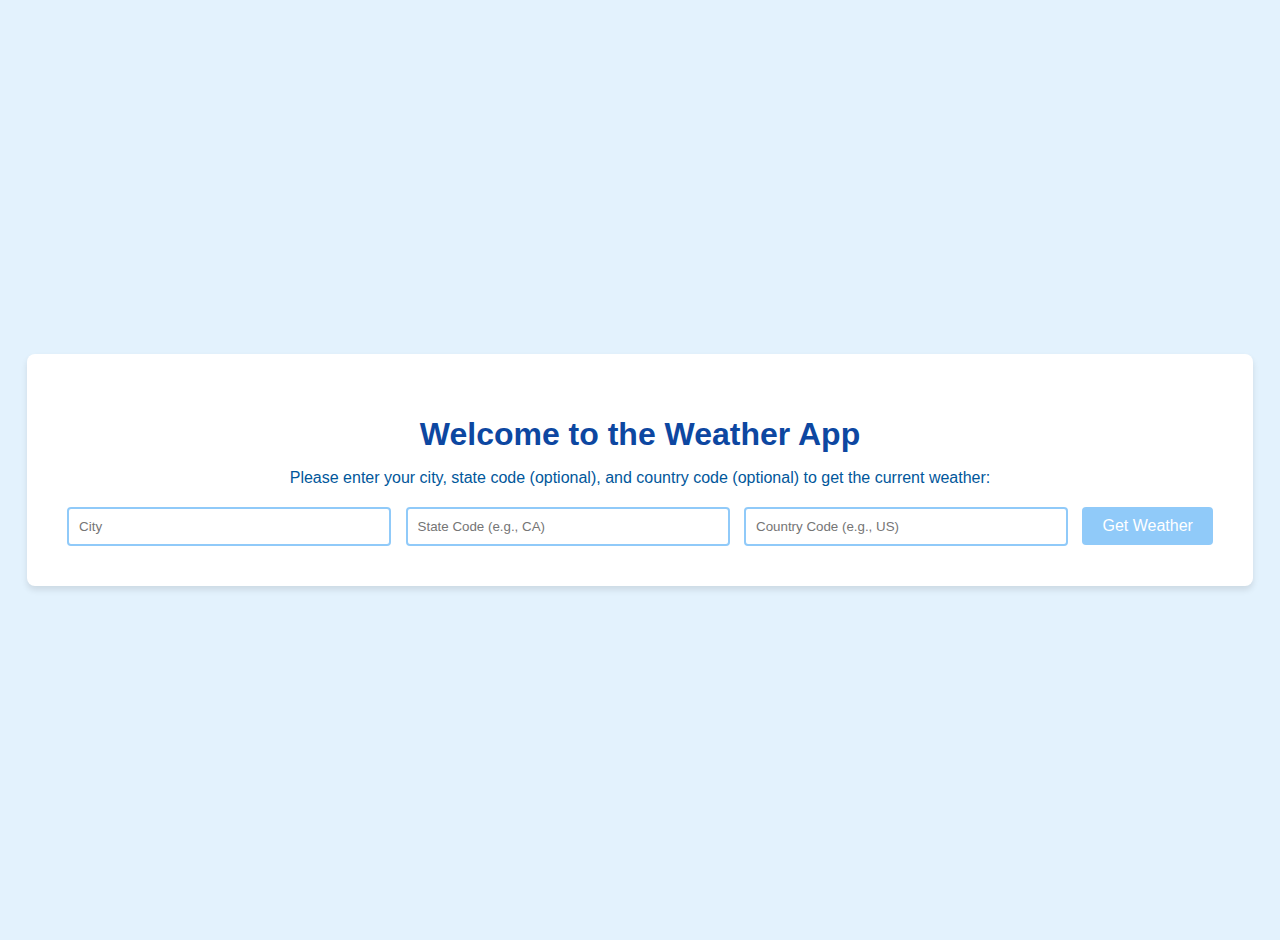
==== templates/index.html @ 87419ada "Create index.html" ====
<!DOCTYPE html>
<html lang="en">
<head>
    <meta charset="UTF-8">
    <meta name="viewport" content="width=device-width, initial-scale=1.0">
    <title>Weather App</title>
    <link rel="stylesheet" href="/static/style.css">
</head>
<body>
    <div class="container">
        <h1>Welcome to the Weather App</h1>
        <p>Please enter your city, state code (optional), and country code (optional) to get the current weather:</p>
        <form action="/weather" method="post">
            <input type="text" id="city" name="city" placeholder="City" required>
            <input type="text" id="state" name="state" placeholder="State Code (e.g., CA)">
            <input type="text" id="country" name="country" placeholder="Country Code (e.g., US)">
            <button type="submit">Get Weather</button>
        </form>
    </div>
</body>
</html>
---- static/style.css ----
body {
    font-family: 'Arial', sans-serif;
    background-color: #e3f2fd;
    color: #333;
    margin: 0;
    padding: 20px;
    display: flex;
    flex-direction: column;
    align-items: center;
    min-height: 100vh;
    justify-content: center;
}

.container {
    background-color: white;
    padding: 40px;
    border-radius: 8px;
    box-shadow: 0 4px 6px rgba(0, 0, 0, 0.1);
    text-align: center;
}

h1 {
    color: #0d47a1;
    margin-bottom: 10px;
}

p {
    font-size: 16px;
    color: #01579b;
    margin-bottom: 20px;
}

input[type="text"] {
    padding: 10px;
    margin-right: 10px;
    border: 2px solid #90caf9;
    border-radius: 4px;
    width: 300px;  /* Adjust input field width */
}

button {
    background-color: #90caf9;
    color: white;
    border: none;
    padding: 10px 20px;
    cursor: pointer;
    border-radius: 4px;
    font-size: 16px;
}

button:hover {
    background-color: #64b5f6;
}

a {
    text-decoration: none;
    color: #fff;
    background-color: #64b5f6;
    padding: 10px 20px;
    border-radius: 5px;
    margin-top: 20px;
}

a:hover {
    background-color: #42a5f5;
}

img {
    margin-top: 20px;
}
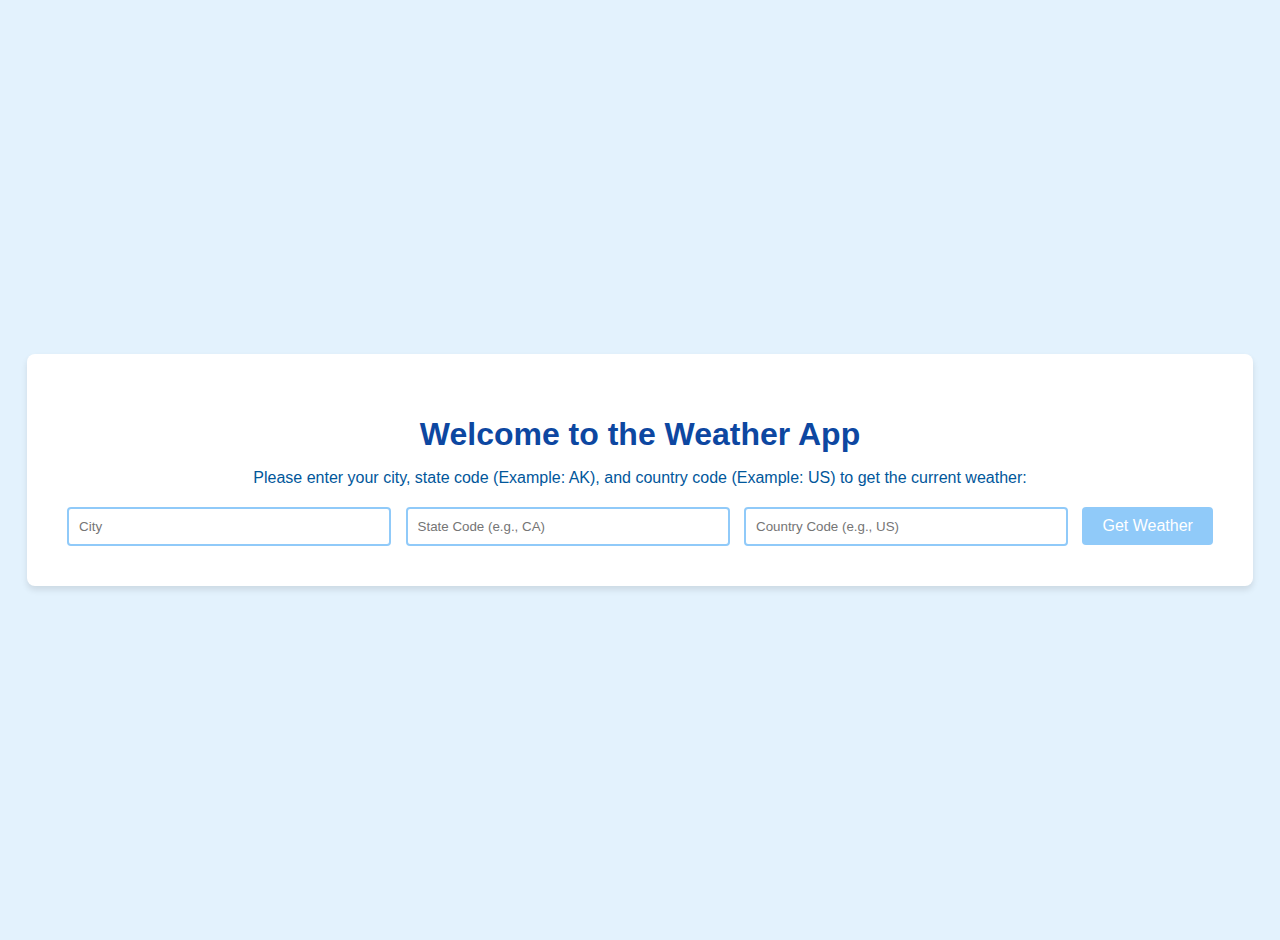
==== commit 483a2dce: "Update index.html" ====
--- a/templates/index.html
+++ b/templates/index.html
@@ -9,7 +9,7 @@
 <body>
     <div class="container">
         <h1>Welcome to the Weather App</h1>
-        <p>Please enter your city, state code (optional), and country code (optional) to get the current weather:</p>
+        <p>Please enter your city, state code (Example: AK), and country code (Example: US) to get the current weather:</p>
         <form action="/weather" method="post">
             <input type="text" id="city" name="city" placeholder="City" required>
             <input type="text" id="state" name="state" placeholder="State Code (e.g., CA)">
